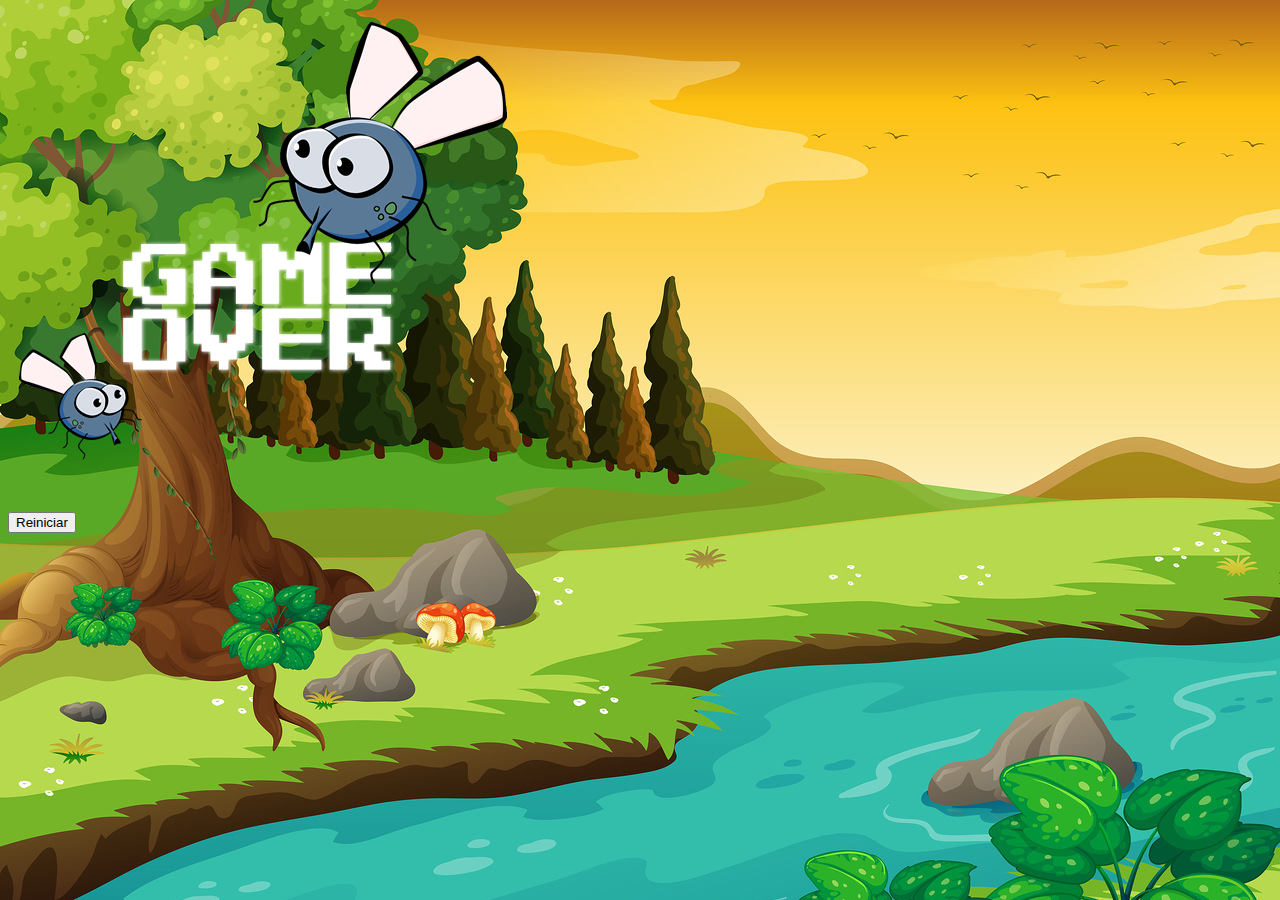
==== fim_de_jogo.html @ d721b619 "Initial Commit" ====
<!DOCTYPE html>
<html lang="pt-br">
<head>
    <meta charset="UTF-8">
    <meta http-equiv="X-UA-Compatible" content="IE=edge">
    <meta name="viewport" content="width=device-width, initial-scale=1.0">

    <!-- Bootstrap -->
    <link href="https://cdn.jsdelivr.net/npm/bootstrap@5.0.0-beta2/dist/css/bootstrap.min.css" rel="stylesheet" integrity="sha384-BmbxuPwQa2lc/FVzBcNJ7UAyJxM6wuqIj61tLrc4wSX0szH/Ev+nYRRuWlolflfl" crossorigin="anonymous">

    <link rel="stylesheet" href="estilo.css">
    <title>Mata Mosquito</title>
</head>
<body>

    <div class="container">
        <div class="row">
            <div class="col">
                <div class="d-flex justify-content-center">
                    <img src="imagens/game_over.png" alt="">
                </div>
                
            </div>
        </div>

        <div class="row">
            <div class="col">
                <div class="d-flex justify-content-center">
                    <button type="button" class="btn btn-dark btn-lg" onclick="window.location.href='app.html'">Reiniciar</button>
                </div>
                
            </div>
        </div>

    </div>
    
</body>
</html>
---- estilo.css ----
body{
    background-image: url(imagens/bg.jpg);
    background-repeat: no-repeat;
}

.painel{
    position: absolute;
    width: 190px;
    padding: 10px;
    bottom: 0px;
    left: 0px;
    border-top: solid 1px white;
    background-color: white;
    opacity: 0.7;
}

.vidas{
    float: left;
}

.cronometro{
    float: left;
    font-size: 20px;
    font-weight: bold;
}

.mosquito1{
    width: 50px;
    height: 50px;
}

.mosquito2{
    width: 70px;
    height: 70px;
}

.mosquito3{
    width: 90px;
    height: 90px;
}

.ladoA{
    transform: scaleX(1);
}

/* -1 inverte o lado da imagem */
.ladoB{
    transform: scaleX(-1);
}
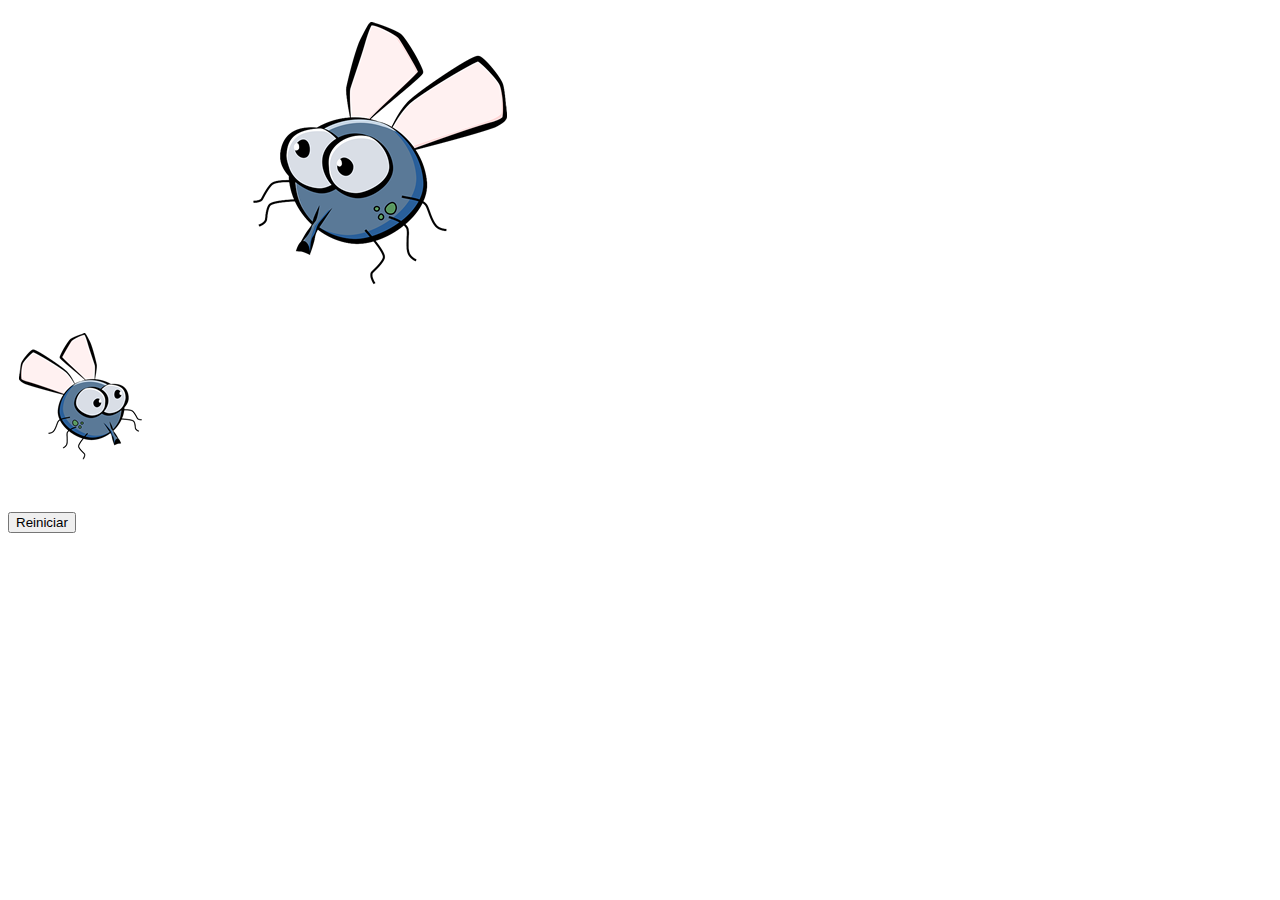
==== commit fc547404: "final" ====
--- a/fim_de_jogo.html
+++ b/fim_de_jogo.html
@@ -26,7 +26,7 @@
         <div class="row">
             <div class="col">
                 <div class="d-flex justify-content-center">
-                    <button type="button" class="btn btn-dark btn-lg" onclick="window.location.href='app.html'">Reiniciar</button>
+                    <button type="button" class="btn btn-dark btn-lg" onclick="window.location.href='index.html'">Reiniciar</button>
                 </div>
                 
             </div>
--- a/estilo.css
+++ b/estilo.css
@@ -1,5 +1,10 @@
+html{
+    cursor: url(imagens/mata_mosca.png) 30 30, auto;
+}
+
 body{
-    background-image: url(imagens/bg.jpg);
+    background-image: url(imagens/bg2.jpg);
+    background-size:cover;
     background-repeat: no-repeat;
 }
 
